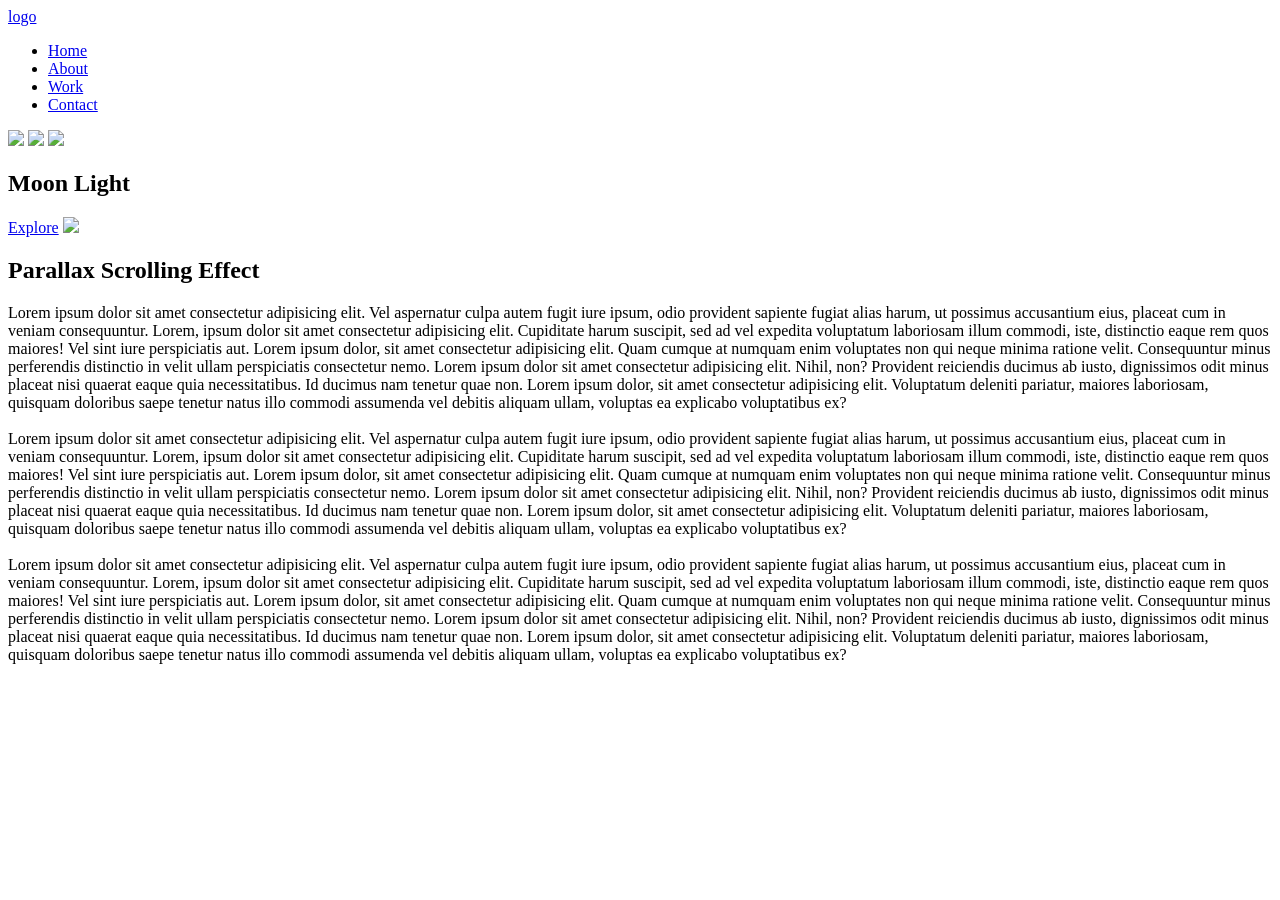
==== index.html @ 31f4abb6 "Rename parallex website.html to index.html" ====
<!DOCTYPE html>
<html>
<head>
<title>PARALLEX WEBSITE</title>
<link rel="stylesheet" type="text/css" href="style.css"
</head>
<body>
    <header>
        <a href="#" class="logo">logo</a>
        <ul>
            <li><a href="#" class="active">Home</a></li>
            <li><a href="#">About</a></li>
            <li><a href="#">Work</a></li>
            <li><a href="#">Contact</a></li>
        </ul>
    </header>
   <section>
       <img src="starss.png" id="starss">
       
       <img src="moons.png" id="moons">
       
       <img src="mountains_fronts.png" id="mountains_fronts">
       <h2 id="text">Moon Light</h2>
       <a href="#sec" id="btn">Explore</a>
       <img src="mountainss.png" id="mountainss">
       
   </section> 
   <div class="sec" id="sec">
       <h2>Parallax Scrolling Effect</h2>
       <p>Lorem ipsum dolor sit amet consectetur adipisicing elit. Vel aspernatur culpa autem fugit iure ipsum, odio provident sapiente fugiat alias harum, ut possimus accusantium eius, placeat cum in veniam consequuntur. Lorem, ipsum dolor sit amet consectetur adipisicing elit. Cupiditate harum suscipit, sed ad vel expedita voluptatum laboriosam illum commodi, iste, distinctio eaque rem quos maiores! Vel sint iure perspiciatis aut. Lorem ipsum dolor, sit amet consectetur adipisicing elit. Quam cumque at numquam enim voluptates non qui neque minima ratione velit. Consequuntur minus perferendis distinctio in velit ullam perspiciatis consectetur nemo. Lorem ipsum dolor sit amet consectetur adipisicing elit. Nihil, non? Provident reiciendis ducimus ab iusto, dignissimos odit minus placeat nisi quaerat eaque quia necessitatibus. Id ducimus nam tenetur quae non. Lorem ipsum dolor, sit amet consectetur adipisicing elit. Voluptatum deleniti pariatur, maiores laboriosam, quisquam doloribus saepe tenetur natus illo commodi assumenda vel debitis aliquam ullam, voluptas ea explicabo voluptatibus ex?<br></br>Lorem ipsum dolor sit amet consectetur adipisicing elit. Vel aspernatur culpa autem fugit iure ipsum, odio provident sapiente fugiat alias harum, ut possimus accusantium eius, placeat cum in veniam consequuntur. Lorem, ipsum dolor sit amet consectetur adipisicing elit. Cupiditate harum suscipit, sed ad vel expedita voluptatum laboriosam illum commodi, iste, distinctio eaque rem quos maiores! Vel sint iure perspiciatis aut. Lorem ipsum dolor, sit amet consectetur adipisicing elit. Quam cumque at numquam enim voluptates non qui neque minima ratione velit. Consequuntur minus perferendis distinctio in velit ullam perspiciatis consectetur nemo. Lorem ipsum dolor sit amet consectetur adipisicing elit. Nihil, non? Provident reiciendis ducimus ab iusto, dignissimos odit minus placeat nisi quaerat eaque quia necessitatibus. Id ducimus nam tenetur quae non. Lorem ipsum dolor, sit amet consectetur adipisicing elit. Voluptatum deleniti pariatur, maiores laboriosam, quisquam doloribus saepe tenetur natus illo commodi assumenda vel debitis aliquam ullam, voluptas ea explicabo voluptatibus ex?<br></br>Lorem ipsum dolor sit amet consectetur adipisicing elit. Vel aspernatur culpa autem fugit iure ipsum, odio provident sapiente fugiat alias harum, ut possimus accusantium eius, placeat cum in veniam consequuntur. Lorem, ipsum dolor sit amet consectetur adipisicing elit. Cupiditate harum suscipit, sed ad vel expedita voluptatum laboriosam illum commodi, iste, distinctio eaque rem quos maiores! Vel sint iure perspiciatis aut. Lorem ipsum dolor, sit amet consectetur adipisicing elit. Quam cumque at numquam enim voluptates non qui neque minima ratione velit. Consequuntur minus perferendis distinctio in velit ullam perspiciatis consectetur nemo. Lorem ipsum dolor sit amet consectetur adipisicing elit. Nihil, non? Provident reiciendis ducimus ab iusto, dignissimos odit minus placeat nisi quaerat eaque quia necessitatibus. Id ducimus nam tenetur quae non. Lorem ipsum dolor, sit amet consectetur adipisicing elit. Voluptatum deleniti pariatur, maiores laboriosam, quisquam doloribus saepe tenetur natus illo commodi assumenda vel debitis aliquam ullam, voluptas ea explicabo voluptatibus ex?</p>
   </div>
        <script>
       let stars = document.getElementById('stars');
       let moon = document.getElementById('moon');
       let mountain_behind = document.getElementById('mountainss');
       let text = document.getElementById('text')
       let btn = document.getElementById('btn')
       let mountain_front = document.getElementById('mountain_front');

       window.addEventListener('scroll',function(){
           let value = window.scrollY;
           stars.style.left = value*0.25 + 'px';
       })
   </script>   


</body>
</html>
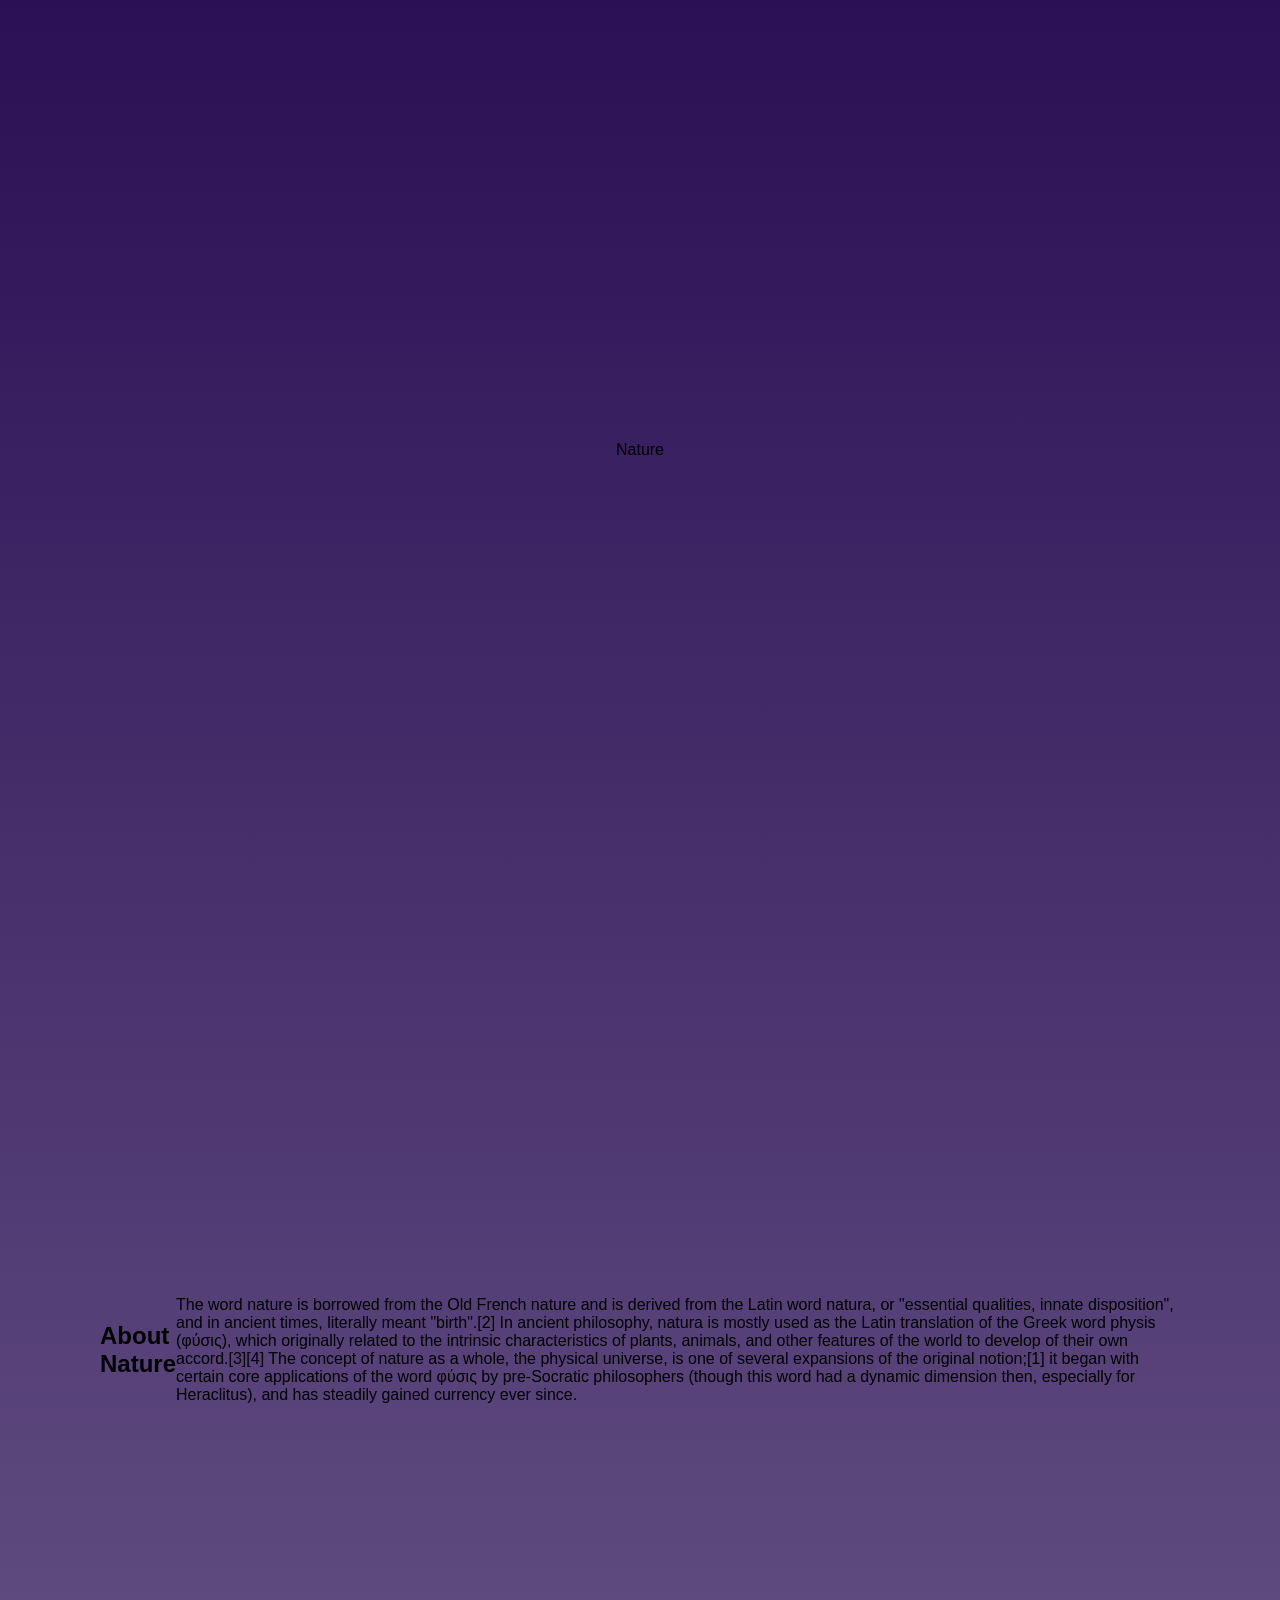
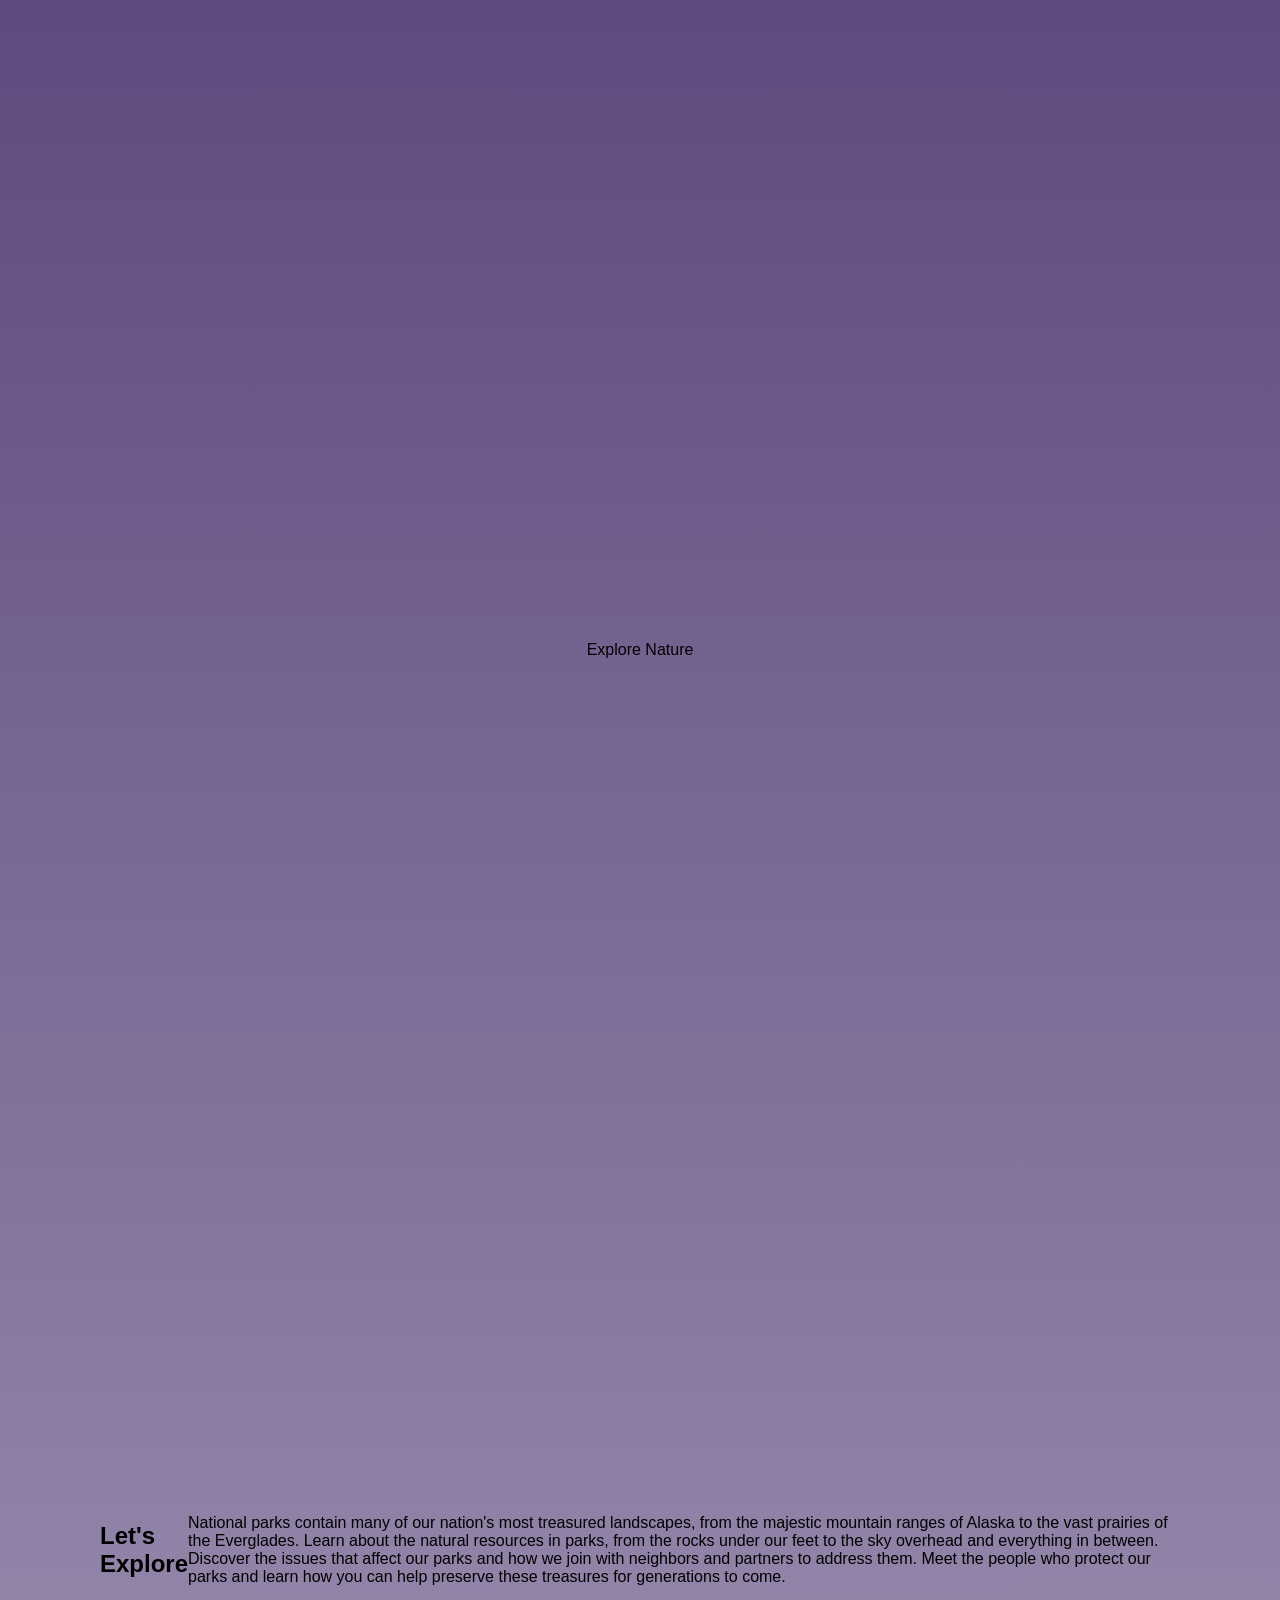
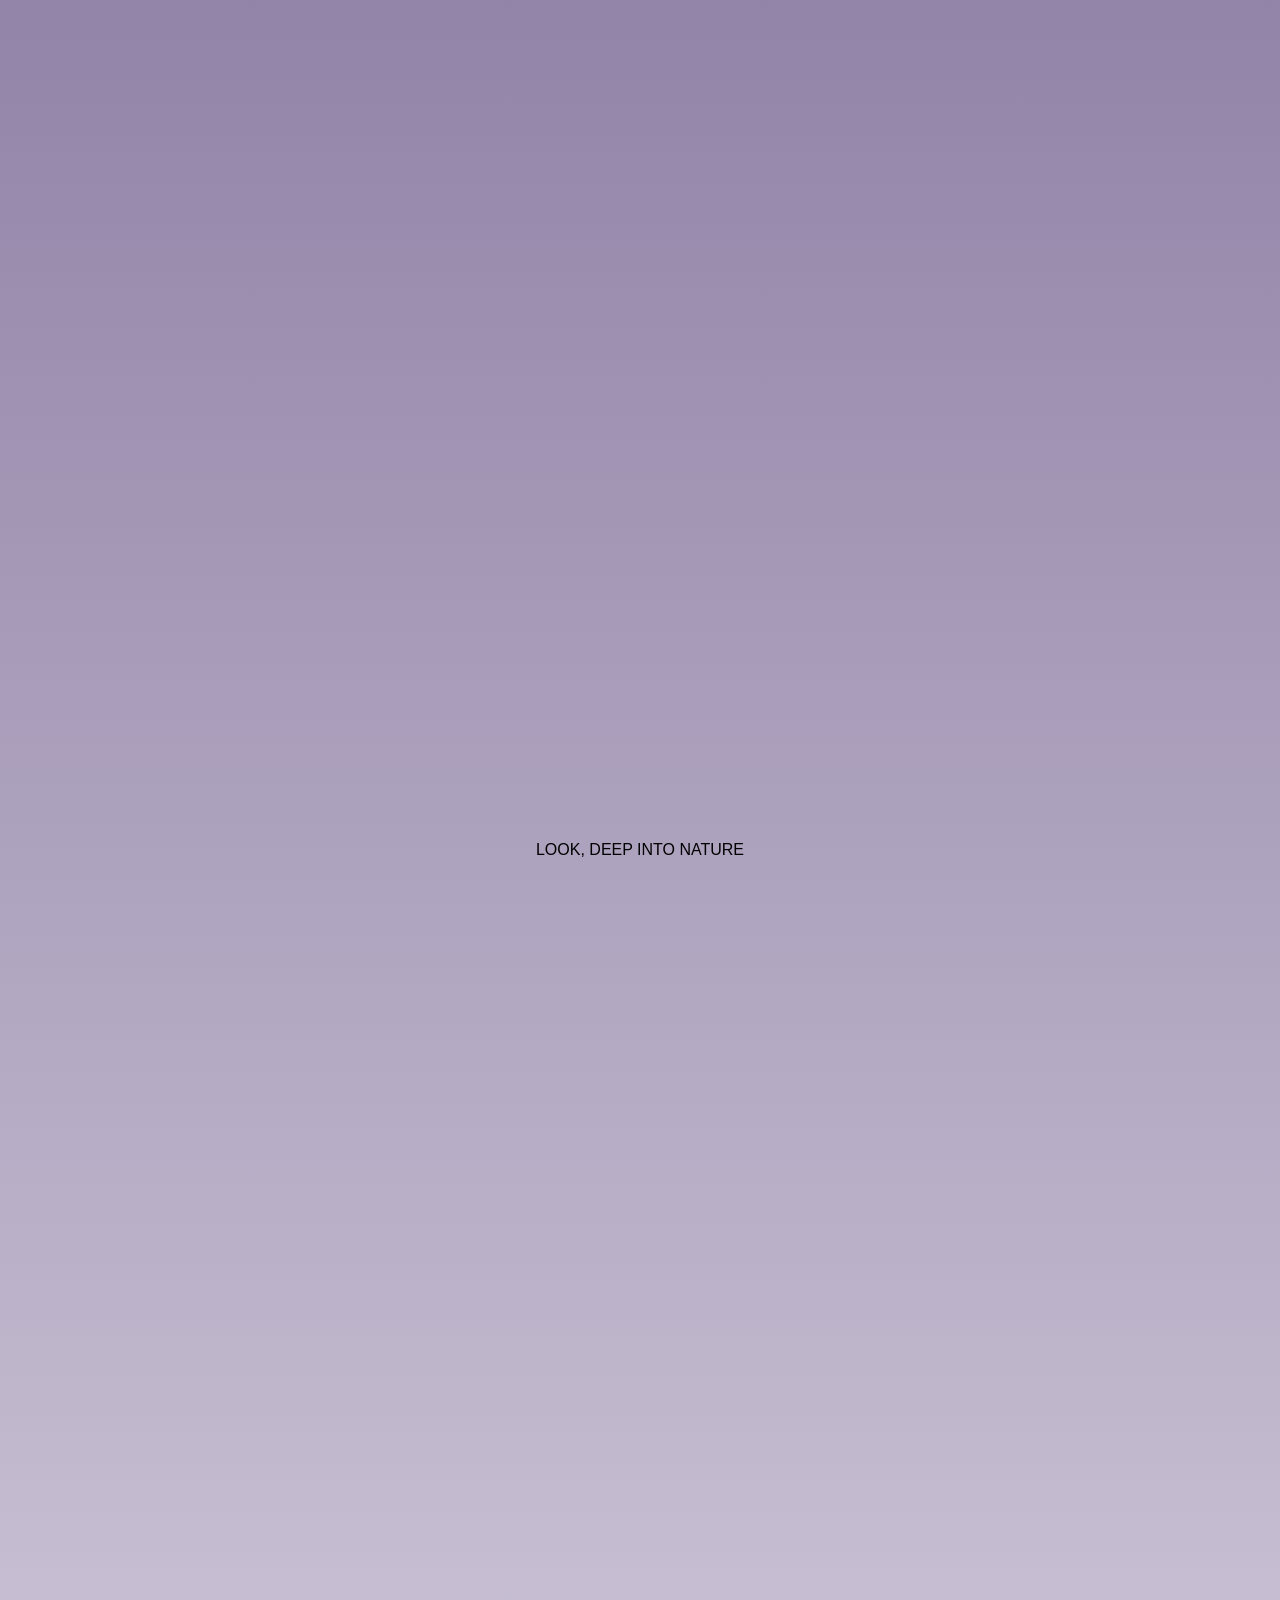
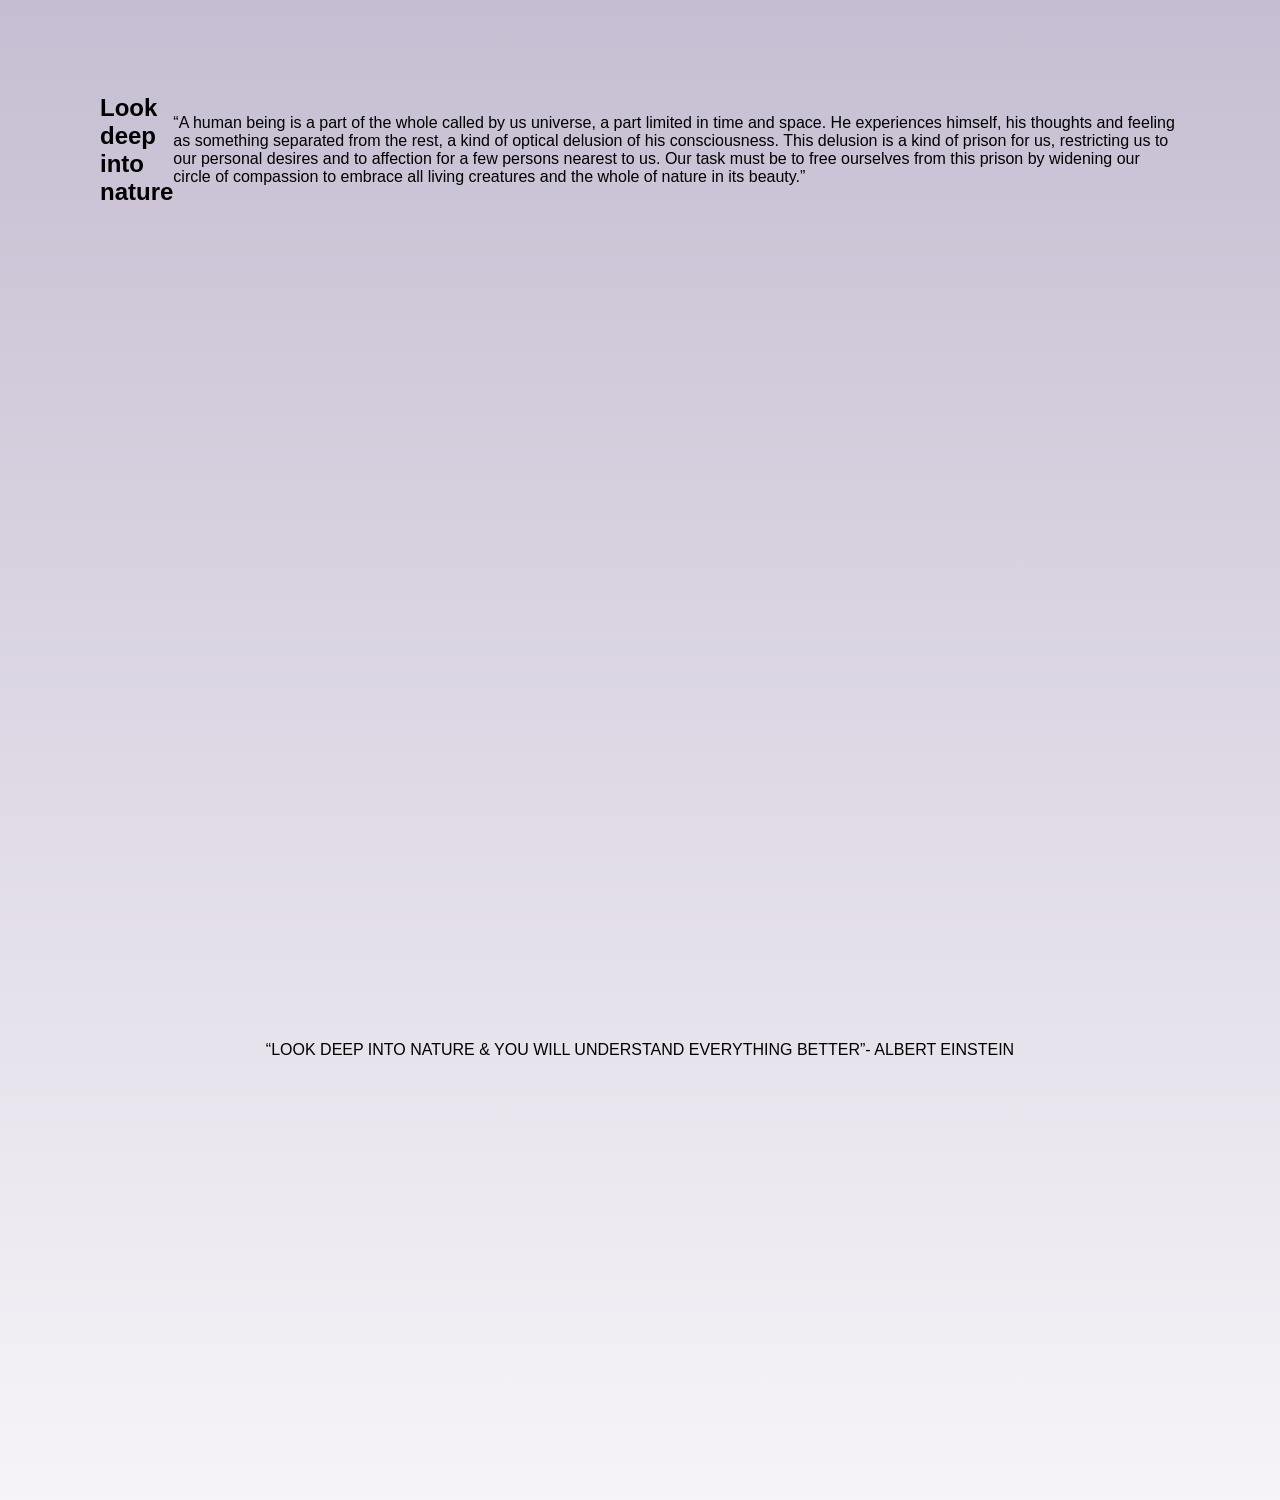
==== commit 0e663f88: "Update index.html" ====
--- a/index.html
+++ b/index.html
@@ -1,48 +1,50 @@
 <!DOCTYPE html>
-<html>
-<head>
-<title>PARALLEX WEBSITE</title>
-<link rel="stylesheet" type="text/css" href="style.css"
-</head>
-<body>
-    <header>
-        <a href="#" class="logo">logo</a>
-        <ul>
-            <li><a href="#" class="active">Home</a></li>
-            <li><a href="#">About</a></li>
-            <li><a href="#">Work</a></li>
-            <li><a href="#">Contact</a></li>
-        </ul>
-    </header>
-   <section>
-       <img src="starss.png" id="starss">
-       
-       <img src="moons.png" id="moons">
-       
-       <img src="mountains_fronts.png" id="mountains_fronts">
-       <h2 id="text">Moon Light</h2>
-       <a href="#sec" id="btn">Explore</a>
-       <img src="mountainss.png" id="mountainss">
-       
-   </section> 
-   <div class="sec" id="sec">
-       <h2>Parallax Scrolling Effect</h2>
-       <p>Lorem ipsum dolor sit amet consectetur adipisicing elit. Vel aspernatur culpa autem fugit iure ipsum, odio provident sapiente fugiat alias harum, ut possimus accusantium eius, placeat cum in veniam consequuntur. Lorem, ipsum dolor sit amet consectetur adipisicing elit. Cupiditate harum suscipit, sed ad vel expedita voluptatum laboriosam illum commodi, iste, distinctio eaque rem quos maiores! Vel sint iure perspiciatis aut. Lorem ipsum dolor, sit amet consectetur adipisicing elit. Quam cumque at numquam enim voluptates non qui neque minima ratione velit. Consequuntur minus perferendis distinctio in velit ullam perspiciatis consectetur nemo. Lorem ipsum dolor sit amet consectetur adipisicing elit. Nihil, non? Provident reiciendis ducimus ab iusto, dignissimos odit minus placeat nisi quaerat eaque quia necessitatibus. Id ducimus nam tenetur quae non. Lorem ipsum dolor, sit amet consectetur adipisicing elit. Voluptatum deleniti pariatur, maiores laboriosam, quisquam doloribus saepe tenetur natus illo commodi assumenda vel debitis aliquam ullam, voluptas ea explicabo voluptatibus ex?<br></br>Lorem ipsum dolor sit amet consectetur adipisicing elit. Vel aspernatur culpa autem fugit iure ipsum, odio provident sapiente fugiat alias harum, ut possimus accusantium eius, placeat cum in veniam consequuntur. Lorem, ipsum dolor sit amet consectetur adipisicing elit. Cupiditate harum suscipit, sed ad vel expedita voluptatum laboriosam illum commodi, iste, distinctio eaque rem quos maiores! Vel sint iure perspiciatis aut. Lorem ipsum dolor, sit amet consectetur adipisicing elit. Quam cumque at numquam enim voluptates non qui neque minima ratione velit. Consequuntur minus perferendis distinctio in velit ullam perspiciatis consectetur nemo. Lorem ipsum dolor sit amet consectetur adipisicing elit. Nihil, non? Provident reiciendis ducimus ab iusto, dignissimos odit minus placeat nisi quaerat eaque quia necessitatibus. Id ducimus nam tenetur quae non. Lorem ipsum dolor, sit amet consectetur adipisicing elit. Voluptatum deleniti pariatur, maiores laboriosam, quisquam doloribus saepe tenetur natus illo commodi assumenda vel debitis aliquam ullam, voluptas ea explicabo voluptatibus ex?<br></br>Lorem ipsum dolor sit amet consectetur adipisicing elit. Vel aspernatur culpa autem fugit iure ipsum, odio provident sapiente fugiat alias harum, ut possimus accusantium eius, placeat cum in veniam consequuntur. Lorem, ipsum dolor sit amet consectetur adipisicing elit. Cupiditate harum suscipit, sed ad vel expedita voluptatum laboriosam illum commodi, iste, distinctio eaque rem quos maiores! Vel sint iure perspiciatis aut. Lorem ipsum dolor, sit amet consectetur adipisicing elit. Quam cumque at numquam enim voluptates non qui neque minima ratione velit. Consequuntur minus perferendis distinctio in velit ullam perspiciatis consectetur nemo. Lorem ipsum dolor sit amet consectetur adipisicing elit. Nihil, non? Provident reiciendis ducimus ab iusto, dignissimos odit minus placeat nisi quaerat eaque quia necessitatibus. Id ducimus nam tenetur quae non. Lorem ipsum dolor, sit amet consectetur adipisicing elit. Voluptatum deleniti pariatur, maiores laboriosam, quisquam doloribus saepe tenetur natus illo commodi assumenda vel debitis aliquam ullam, voluptas ea explicabo voluptatibus ex?</p>
-   </div>
-        <script>
-       let stars = document.getElementById('stars');
-       let moon = document.getElementById('moon');
-       let mountain_behind = document.getElementById('mountainss');
-       let text = document.getElementById('text')
-       let btn = document.getElementById('btn')
-       let mountain_front = document.getElementById('mountain_front');
-
-       window.addEventListener('scroll',function(){
-           let value = window.scrollY;
-           stars.style.left = value*0.25 + 'px';
-       })
-   </script>   
-
-
-</body>
+<html lang="en">
+  <head>
+    <meta charset="UTF-8" />
+    <meta http-equiv="X-UA-Compatible" content="IE=edge" />
+    <meta name="viewport" content="width=device-width, initial-scale=1.0" />
+    <title>Parallax Website</title>
+    <link rel="stylesheet" href="style.css" />
+  </head>
+  <body>
+    <section class="pimg1">
+      <div class="ptext">
+        <span class="textBg"> Nature </span>
+      </div>
+    </section> 
+    <section class="section section-light">
+      <h2>About Nature</h2>
+      <p>
+        The word nature is borrowed from the Old French nature and is derived from the Latin word natura, or "essential qualities, innate disposition", and in ancient times, literally meant "birth".[2] In ancient philosophy, natura is mostly used as the Latin translation of the Greek word physis (φύσις), which originally related to the intrinsic characteristics of plants, animals, and other features of the world to develop of their own accord.[3][4] The concept of nature as a whole, the physical universe, is one of several expansions of the original notion;[1] it began with certain core applications of the word φύσις by pre-Socratic philosophers (though this word had a dynamic dimension then, especially for Heraclitus), and has steadily gained currency ever since.
+      </p>
+    </section>
+    <section class="pimg2">
+      <div class="ptext">
+        <span class="textBg"> Explore Nature</span>
+      </div>
+    </section>
+    <section class="section section-dark">
+      <h2>Let's Explore</h2>
+      <p>
+        National parks contain many of our nation's most treasured landscapes, from the majestic mountain ranges of Alaska to the vast prairies of the Everglades. Learn about the natural resources in parks, from the rocks under our feet to the sky overhead and everything in between. Discover the issues that affect our parks and how we join with neighbors and partners to address them. Meet the people who protect our parks and learn how you can help preserve these treasures for generations to come.
+      </p>
+    </section>
+    <section class="pimg3">
+      <div class="ptext">
+        <span class="textBg"> LOOK, DEEP INTO NATURE</span>
+      </div>
+    </section>
+    <section class="section section-dark">
+      <h2>Look deep into nature</h2>
+      <p>
+        “A human being is a part of the whole called by us universe, a part limited in time and space. He experiences himself, his thoughts and feeling as something separated from the rest, a kind of optical delusion of his consciousness. This delusion is a kind of prison for us, restricting us to our personal desires and to affection for a few persons nearest to us. Our task must be to free ourselves from this prison by widening our circle of compassion to embrace all living creatures and the whole of nature in its beauty.”
+      </p>
+    </section>
+    <section class="pimg1">
+      <div class="ptext">
+        <span class="end"> “LOOK DEEP INTO NATURE & YOU WILL UNDERSTAND EVERYTHING BETTER”- ALBERT EINSTEIN </span>
+      </div>
+    </section>
+  </body>
 </html>
--- a/style.css
+++ b/style.css
@@ -0,0 +1,134 @@
+@import url('https://fonts.googleapis.com/css?family=Tangerine');
+*
+{
+    margin: 0;
+    padding: 0;
+    box-sizing: border-box;
+    font-family: 'Gill Sans', 'Gill Sans MT', Calibri, 'Trebuchet MS', sans-serif;
+     scroll-behavior: smooth;
+}
+body
+{
+    min-height: 100vh;
+    overflow-x: hidden;
+    background: linear-gradient(#2b1055,#7591);
+}
+header
+{
+    position:absolute;
+    top:0;
+    left:0;
+    width: 100%;
+    padding: 30px 100px;
+    display:flex;
+    justify-content: space-between;
+    align-items: center;
+    z-index: 10000;
+}
+header .logo
+{
+    color: aliceblue;
+    font-weight: 700;
+    text-decoration: solid;
+    font-size: 2em;
+    text-overflow: uppercase;
+    letter-spacing: 2px;
+}
+header ul
+{
+    display: flex;
+    justify-content: center;
+    align-items: center;
+}
+header ul li
+{
+   list-style: none;
+   margin-left: 20px;
+}
+header ul li a
+{
+    text-decoration: none;
+    padding: 6px 15px;
+    color: #fff;
+    border-radius: 20px;
+}
+header ul li a:hover
+{
+    background: #fff;
+    color: #2b1055;
+}
+section
+{
+   position: relative;
+   width: 100%;
+   height: 100vh;
+   padding: 100px;
+   display: flex;
+   justify-content: center;
+   align-items: center;
+}
+section::before
+{
+  /*  content: '';  */
+    position: absolute;
+    bottom: 0;
+    width: 100%;
+    height: 100px;
+    background: linear-gradient(to top,#2b1055,transparent);
+    z-index: 1000;
+}
+section img
+{
+    position: absolute;
+    top: 0;
+    left: 0;
+    width: 100%;
+    height: 100%;
+    object-fit: cover;
+    pointer-events: none;
+}
+section img#moon
+{
+    mix-blend-mode: screen;
+}
+section img#mountain
+{
+    z-index: 10;
+}
+#text
+{
+    position: absolute;
+    color: #fff;
+    white-space: nowrap;
+    font-size: 7.5vw;
+    z-index: 9;
+    
+}
+#btn
+{
+    text-decoration: none;
+    display: inline-flex;
+    padding: 8px 30px;
+    border-radius: 40px;
+    background: #fff;
+    color: #2b1055;
+    font-size: 1.5em;
+    transform: translate(20vh);
+}
+.sec
+{
+    position: relative;
+    padding: 100px;
+    background: none;
+}
+.sec h2
+{
+    font-size: 3.5em;
+    margin-top: 10px;
+    color: #fff;
+}
+.sec p
+{
+ color: rgba(3, 15, 11, 0.637);
+ 
+}
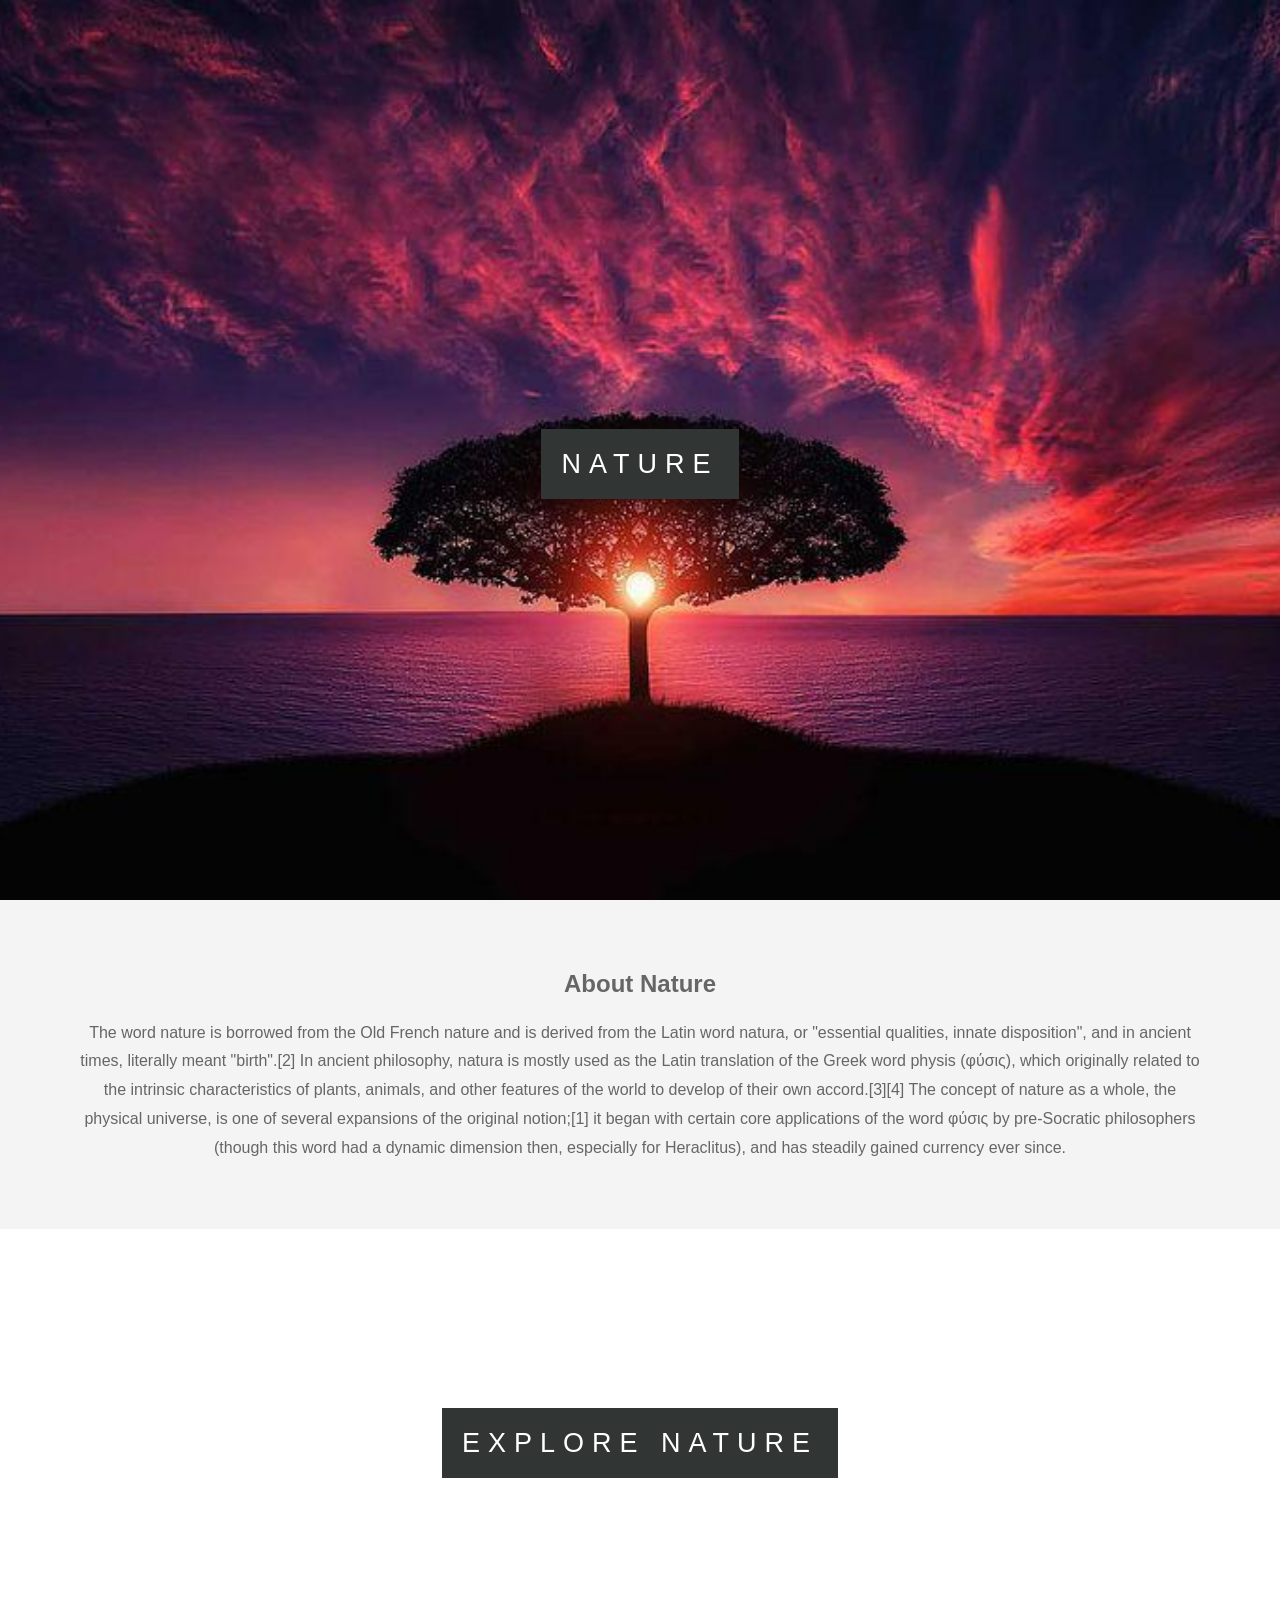
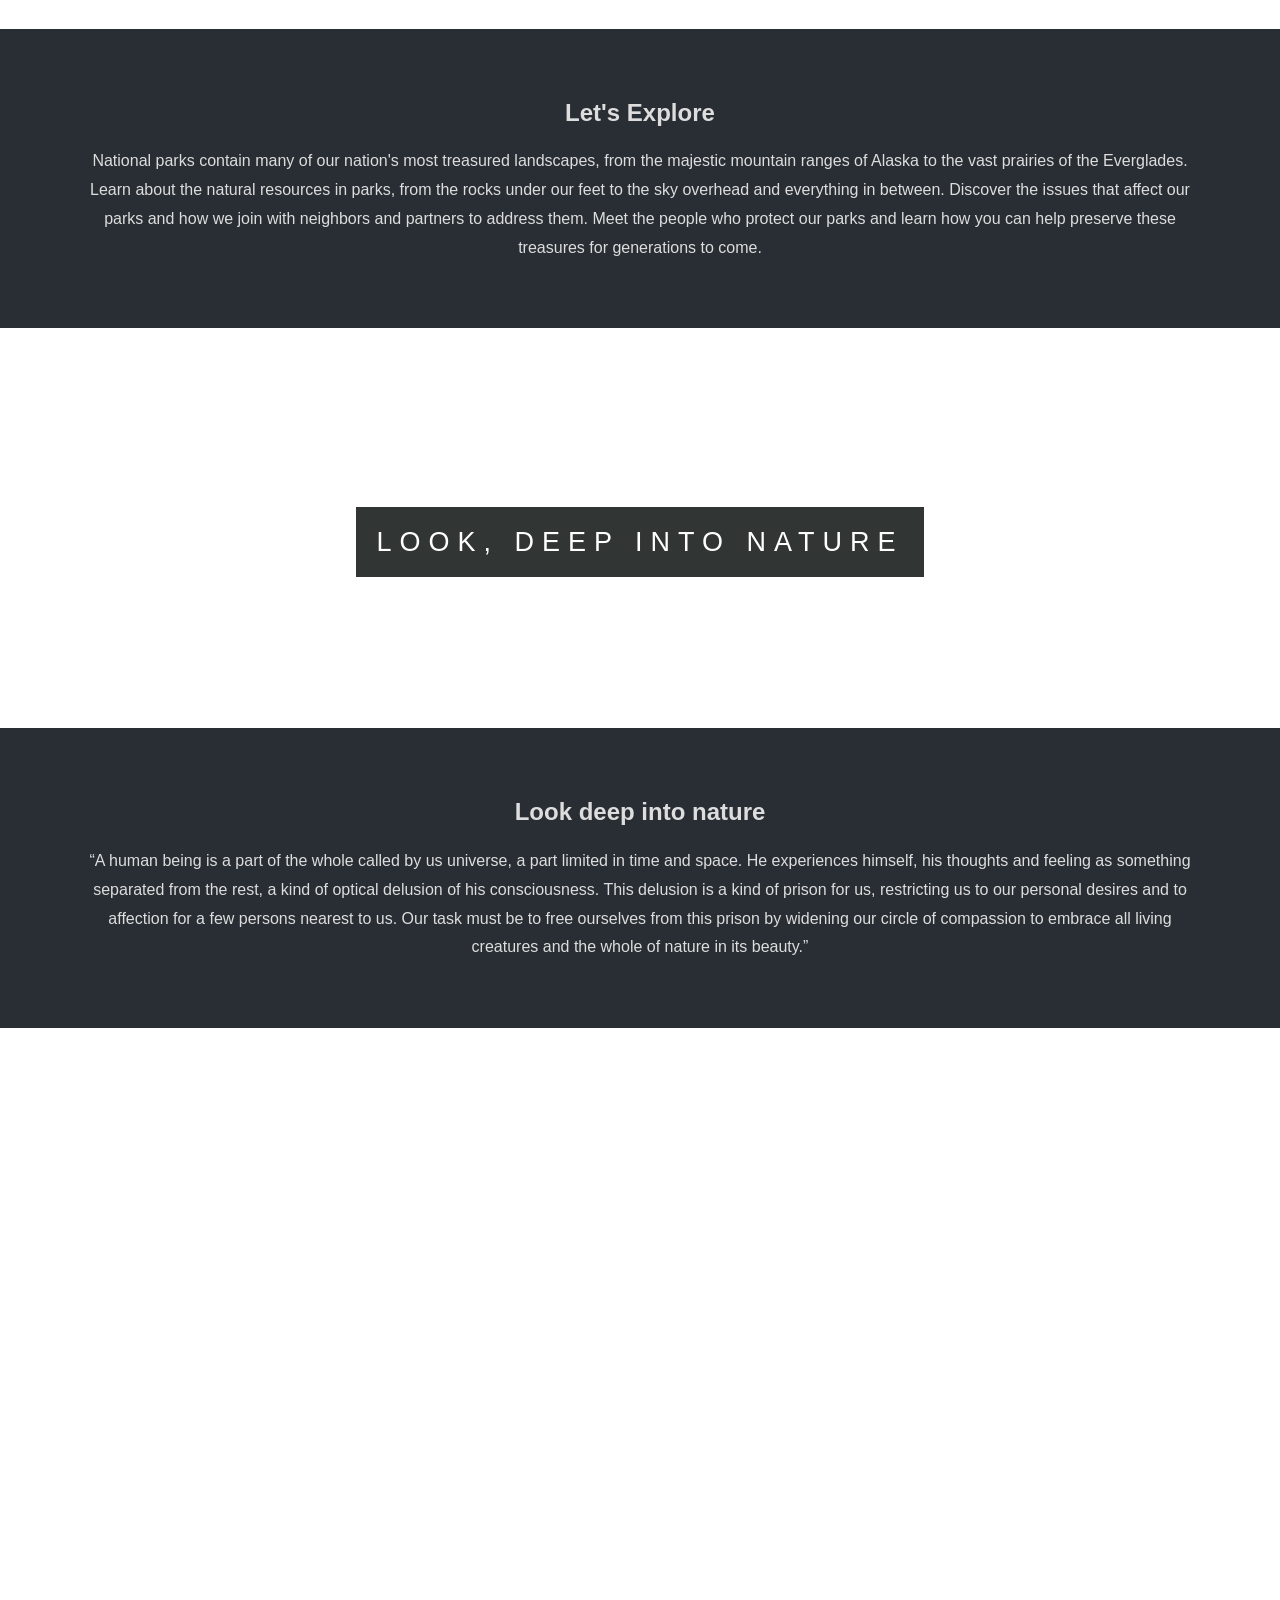
==== commit b5a6af8c: "changes" ====
--- a/index.html
+++ b/index.html
@@ -46,5 +46,6 @@
         <span class="end"> “LOOK DEEP INTO NATURE & YOU WILL UNDERSTAND EVERYTHING BETTER”- ALBERT EINSTEIN </span>
       </div>
     </section>
+  
   </body>
 </html>
--- a/style.css
+++ b/style.css
@@ -1,134 +1,63 @@
-@import url('https://fonts.googleapis.com/css?family=Tangerine');
-*
-{
-    margin: 0;
-    padding: 0;
-    box-sizing: border-box;
-    font-family: 'Gill Sans', 'Gill Sans MT', Calibri, 'Trebuchet MS', sans-serif;
-     scroll-behavior: smooth;
+html,
+body {
+  height: 100%;
+  margin: 0;
+  font-size: 16px;
+  font-family: "Lato", sans-serif;
+  font-weight: 400;
+  line-height: 1.8em;
+  color: #666;
 }
-body
-{
-    min-height: 100vh;
-    overflow-x: hidden;
-    background: linear-gradient(#2b1055,#7591);
+.pimg1 {
+  background-image: url(images/image4.jpg);
+  min-height: 100%;
 }
-header
-{
-    position:absolute;
-    top:0;
-    left:0;
-    width: 100%;
-    padding: 30px 100px;
-    display:flex;
-    justify-content: space-between;
-    align-items: center;
-    z-index: 10000;
+.pimg2 {
+  background-image: url(images/image5.jpg);
+  min-height: 400px;
 }
-header .logo
-{
-    color: aliceblue;
-    font-weight: 700;
-    text-decoration: solid;
-    font-size: 2em;
-    text-overflow: uppercase;
-    letter-spacing: 2px;
+.pimg3 {
+  background-image: url(images/image6.jpg);
+  min-height: 400px;
 }
-header ul
-{
-    display: flex;
-    justify-content: center;
-    align-items: center;
+.pimg1,
+.pimg2,
+.pimg3 {
+  position: relative;
+  background-position: center;
+  background-size: cover;
+  background-repeat: no-repeat;
+  background-attachment: fixed;
 }
-header ul li
-{
-   list-style: none;
-   margin-left: 20px;
+
+.ptext {
+  position: absolute;
+  top: 50%;
+  width: 100%;
+  text-align: center;
+  color: black;
+  font-size: 27px;
+  letter-spacing: 8px;
+  text-transform: uppercase;
 }
-header ul li a
-{
-    text-decoration: none;
-    padding: 6px 15px;
-    color: #fff;
-    border-radius: 20px;
+.textBg {
+  background: #313534;
+  color: #fff;
+  padding: 20px;
 }
-header ul li a:hover
-{
-    background: #fff;
-    color: #2b1055;
+
+.section {
+  padding: 50px 80px;
+  text-align: center;
 }
-section
-{
-   position: relative;
-   width: 100%;
-   height: 100vh;
-   padding: 100px;
-   display: flex;
-   justify-content: center;
-   align-items: center;
+.section-light {
+  background-color: #f4f4f4;
+  color: #666;
 }
-section::before
-{
-  /*  content: '';  */
-    position: absolute;
-    bottom: 0;
-    width: 100%;
-    height: 100px;
-    background: linear-gradient(to top,#2b1055,transparent);
-    z-index: 1000;
+.section-dark {
+  background-color: #282e34;
+  color: #ddd;
 }
-section img
-{
-    position: absolute;
-    top: 0;
-    left: 0;
-    width: 100%;
-    height: 100%;
-    object-fit: cover;
-    pointer-events: none;
+.end{
+  color: white;
 }
-section img#moon
-{
-    mix-blend-mode: screen;
-}
-section img#mountain
-{
-    z-index: 10;
-}
-#text
-{
-    position: absolute;
-    color: #fff;
-    white-space: nowrap;
-    font-size: 7.5vw;
-    z-index: 9;
-    
-}
-#btn
-{
-    text-decoration: none;
-    display: inline-flex;
-    padding: 8px 30px;
-    border-radius: 40px;
-    background: #fff;
-    color: #2b1055;
-    font-size: 1.5em;
-    transform: translate(20vh);
-}
-.sec
-{
-    position: relative;
-    padding: 100px;
-    background: none;
-}
-.sec h2
-{
-    font-size: 3.5em;
-    margin-top: 10px;
-    color: #fff;
-}
-.sec p
-{
- color: rgba(3, 15, 11, 0.637);
- 
-}
